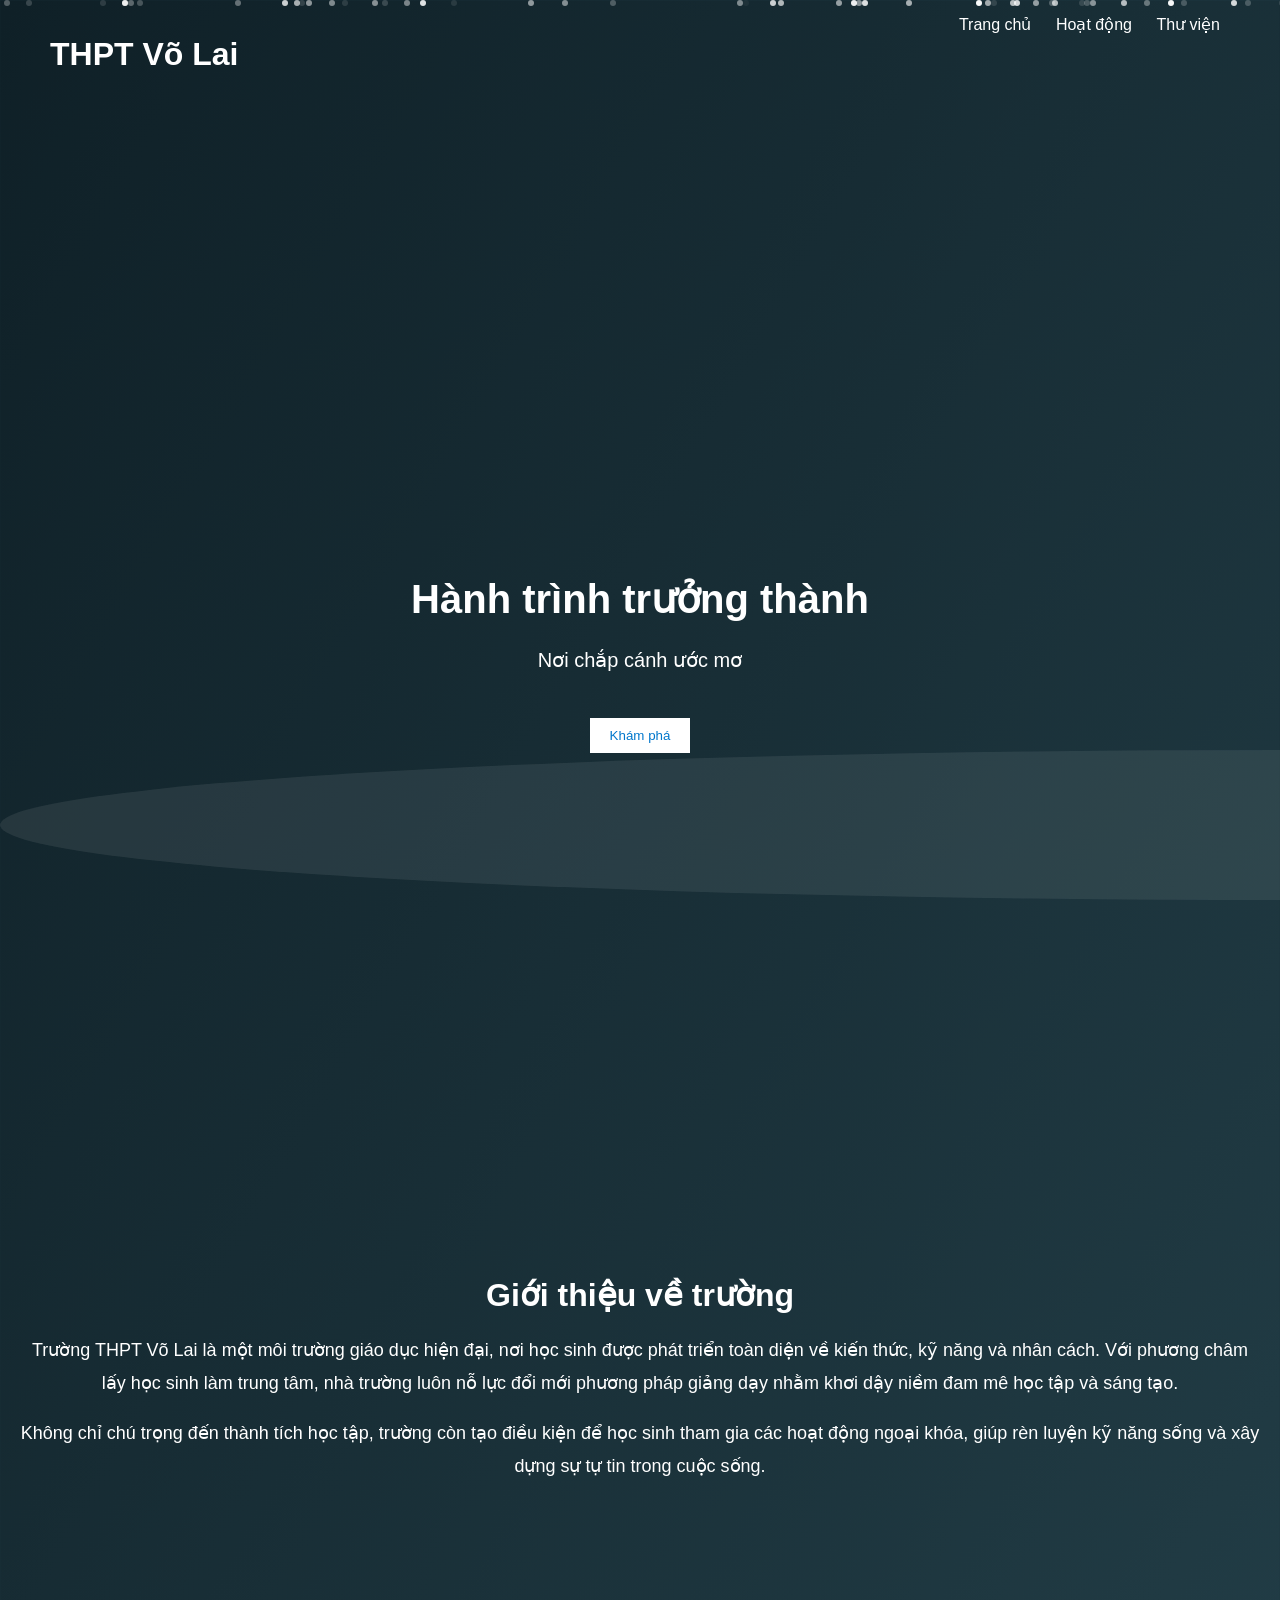
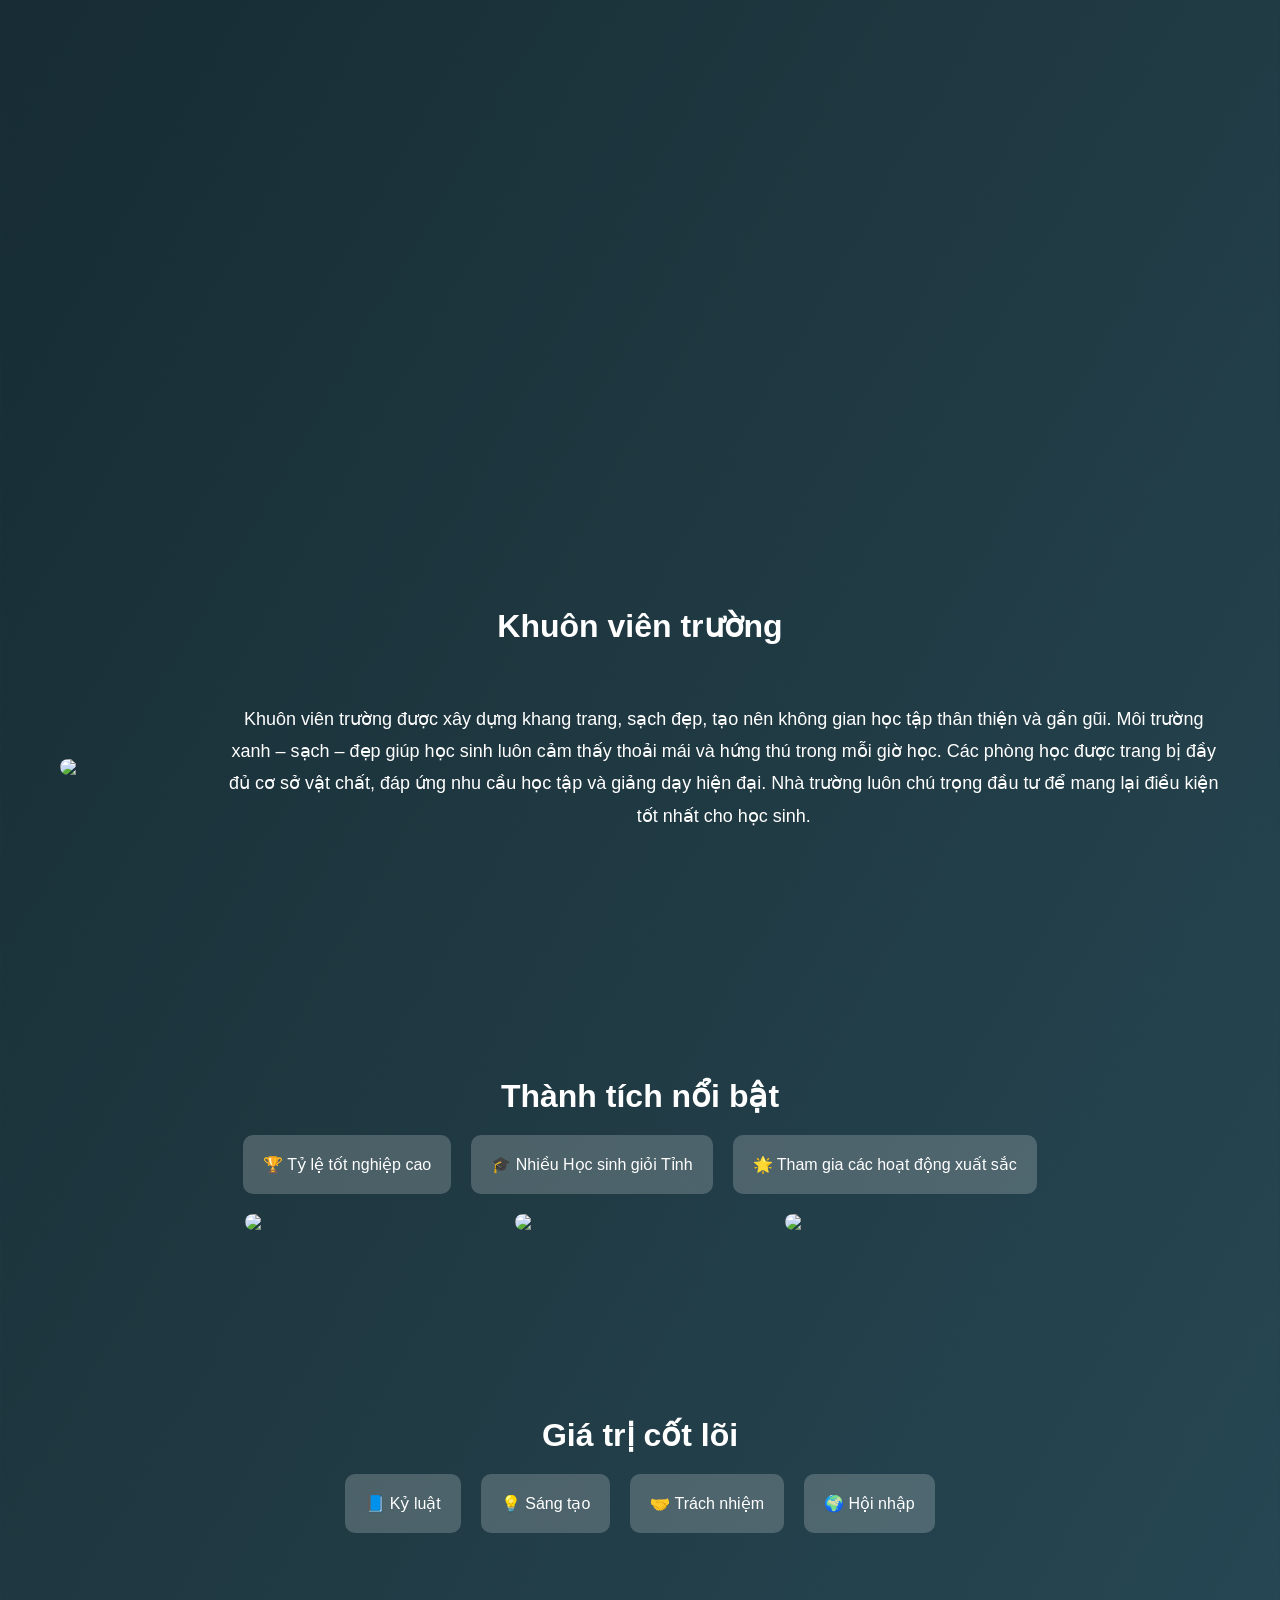
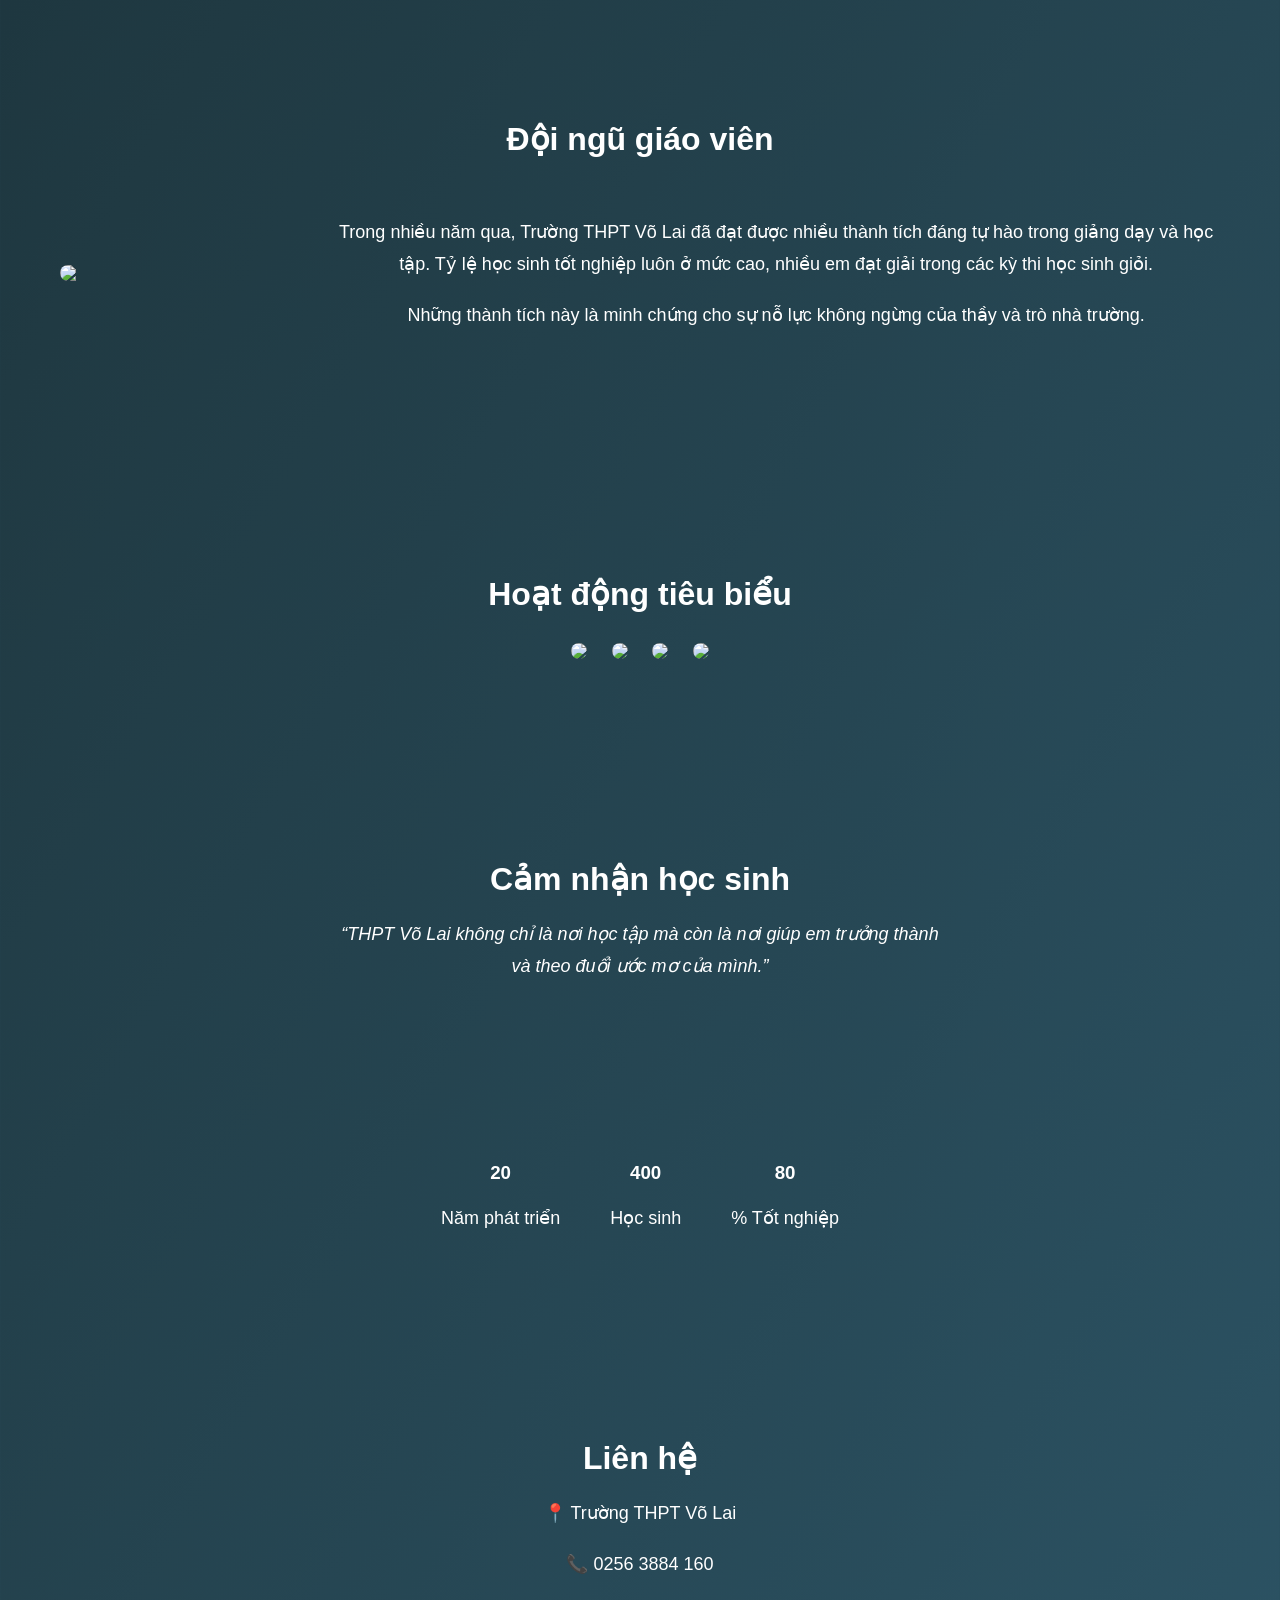
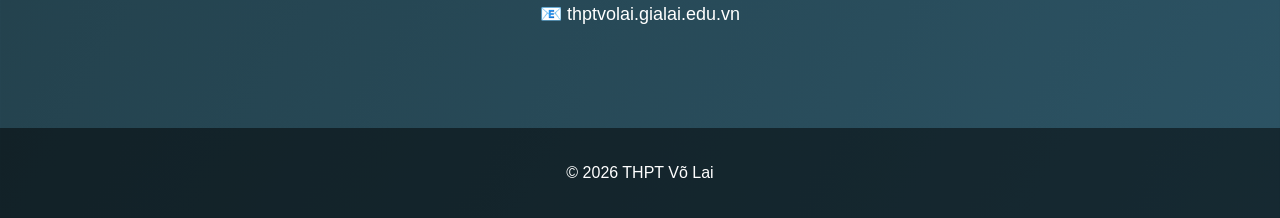
==== index.html @ 4e562acb "Add files via upload" ====
<!DOCTYPE html>
<html lang="vi">
<head>
    <meta charset="UTF-8">
    <title>THPT Võ Lai</title>
    <link rel="stylesheet" href="style.css">
</head>
<body>

<!-- HẠT BAY -->
<div class="particles" id="particles"></div>

<!-- SÓNG -->
<div class="wave"></div>
<div class="wave wave2"></div>

<!-- HEADER -->
<header class="header">
    <h1>THPT Võ Lai</h1>
    <nav>
        <a href="index.html">Trang chủ</a>
        <a href="activities.html">Hoạt động</a>
        <a href="gallery.html">Thư viện</a>
    </nav>
</header>

<!-- HERO -->
<section class="hero">
    <div class="hero-content">

        <img src="images/congtruong.png" class="school-gate">

        <h2 class="fade-in">Hành trình trưởng thành</h2>
        <p class="fade-in delay">Nơi chắp cánh ước mơ</p>

        <button onclick="scrollDown()">Khám phá</button>

    </div>
</section>

<!-- GIỚI THIỆU -->
<section class="intro reveal">
    <h2>Giới thiệu về trường</h2>
    <p>
Trường THPT Võ Lai là một môi trường giáo dục hiện đại, nơi học sinh được phát triển toàn diện 
về kiến thức, kỹ năng và nhân cách. Với phương châm lấy học sinh làm trung tâm, nhà trường luôn 
nỗ lực đổi mới phương pháp giảng dạy nhằm khơi dậy niềm đam mê học tập và sáng tạo.
</p>

<p>
Không chỉ chú trọng đến thành tích học tập, trường còn tạo điều kiện để học sinh tham gia 
các hoạt động ngoại khóa, giúp rèn luyện kỹ năng sống và xây dựng sự tự tin trong cuộc sống.
</p>
    <video class="big-img" autoplay muted loop>
    <source src="videos/truong.mp4" type="video/mp4">
    Trình duyệt không hỗ trợ video
</video>
</section>

<!-- KHUÔN VIÊN -->
<section class="campus reveal">
    <h2>Khuôn viên trường</h2>

    <div class="row">
        <img src="images/khuonvien.jpg">
        <div>
            <p>
Khuôn viên trường được xây dựng khang trang, sạch đẹp, tạo nên không gian học tập thân thiện 
và gần gũi. Môi trường xanh – sạch – đẹp giúp học sinh luôn cảm thấy thoải mái và hứng thú 
trong mỗi giờ học.
Các phòng học được trang bị đầy đủ cơ sở vật chất, đáp ứng nhu cầu học tập và giảng dạy hiện đại. 
Nhà trường luôn chú trọng đầu tư để mang lại điều kiện tốt nhất cho học sinh.
</section>

<!-- THÀNH TÍCH -->
<section class="achievements reveal">
    <h2>Thành tích nổi bật</h2>

    <div class="cards">
        <div class="card">🏆 Tỷ lệ tốt nghiệp cao</div>
        <div class="card">🎓 Nhiều Học sinh giỏi Tỉnh</div>
        <div class="card">🌟 Tham gia các hoạt động xuất sắc</div>
    </div>

    <div class="achievement-gallery">
    <img src="images/tt1.jpg">
    <img src="images/tt2.jpg">
    <img src="images/tt3.jpg">
</div>
</section>

<!-- GIÁ TRỊ -->
<section class="core reveal">
    <h2>Giá trị cốt lõi</h2>

    <div class="cards">
        <div class="card">📘 Kỷ luật</div>
        <div class="card">💡 Sáng tạo</div>
        <div class="card">🤝 Trách nhiệm</div>
        <div class="card">🌍 Hội nhập</div>
    </div>
</section>

<!-- GIÁO VIÊN -->
<section class="teachers reveal">
    <h2>Đội ngũ giáo viên</h2>

    <div class="row">
        <img src="images/1.jpg">
        <div>
            <p>
Trong nhiều năm qua, Trường THPT Võ Lai đã đạt được nhiều thành tích đáng tự hào trong giảng dạy 
và học tập. Tỷ lệ học sinh tốt nghiệp luôn ở mức cao, nhiều em đạt giải trong các kỳ thi học sinh giỏi.
</p>

<p>
Những thành tích này là minh chứng cho sự nỗ lực không ngừng của thầy và trò nhà trường.
            </p>        
</div>
    </div>
</section>

<!-- HOẠT ĐỘNG -->
<section class="activity-highlight reveal">
    <h2>Hoạt động tiêu biểu</h2>

    <div class="gallery">
        <img src="images/g1.jpg">
        <img src="images/g2.jpg">
        <img src="images/g3.jpg">
        <img src="images/1.jpg">
    </div>
</section>

<!-- CẢM NHẬN -->
<section class="quote reveal">
    <h2>Cảm nhận học sinh</h2>

    <p style="font-style: italic; max-width:600px; margin:auto;">
        “THPT Võ Lai không chỉ là nơi học tập mà còn là nơi giúp em trưởng thành
        và theo đuổi ước mơ của mình.”
    </p>
</section>

<!-- SỐ LIỆU -->
<section class="stats">
    <div>
        <h3 class="number" data-target="20">0</h3>
        <p>Năm phát triển</p>
    </div>
    <div>
        <h3 class="number" data-target="400">0</h3>
        <p>Học sinh</p>
    </div>
    <div>
        <h3 class="number" data-target="80">0</h3>
        <p>% Tốt nghiệp</p>
    </div>
</section>

<!-- LIÊN HỆ -->
<section class="contact reveal">
    <h2>Liên hệ</h2>
    <p>📍 Trường THPT Võ Lai</p>
    <p>📞 0256 3884 160</p>
    <p>📧 thptvolai.gialai.edu.vn</p>
</section>

<!-- FOOTER -->
<footer>
    <p>© 2026 THPT Võ Lai</p>
</footer>

<script src="script.js"></script>

</body>
</html>
---- style.css ----
/* RESET */
body {
    margin: 0;
    font-family: Arial;
    color: white;
    overflow-x: hidden;
}

/* NỀN ĐỘNG (DARK MODE) */
body {
    background: linear-gradient(120deg, #0f2027, #203a43, #2c5364);
}

/* HEADER */
.header {
    display: flex;
    justify-content: space-between;
    padding: 15px 50px;
}

.header a {
    color: white;
    margin: 10px;
    text-decoration: none;
}

/* HERO */
.hero {
    height: 100vh;
    display: flex;
    justify-content: center;
    align-items: center;
}

.hero-content {
    text-align: center;
}

/* ẢNH CỔNG TRƯỜNG */
.school-gate {
    width: 7000px;
    max-width: 75%;
    display: block;
    margin: 0 auto 10px;

    animation: float 3s ease-in-out infinite;

    filter: drop-shadow(0 0 10px rgba(255,255,255,0.3));
}

/* HIỆU ỨNG LƠ LỬNG */
@keyframes float {
    0% { transform: translateY(0px); }
    50% { transform: translateY(-12px); }
    100% { transform: translateY(0px); }
}

/* TEXT ANIMATION */
.fade-in {
    opacity: 0;
    animation: fade 2s forwards;
}

.delay {
    animation-delay: 1s;
}

@keyframes fade {
    to { opacity: 1; }
}

/* BUTTON */
button {
    padding: 10px 20px;
    background: white;
    color: #0077cc;
    border: none;
    margin-top: 20px;
    cursor: pointer;
}

/* SECTION */
section {
    padding: 80px 20px;
    text-align: center;
}

/* ẢNH LỚN */
.big-img {
    width: 80%;
    margin-top: 20px;
    border-radius: 10px;
    object-fit: cover;
}
/* ROW */
.row {
    display: flex;
    align-items: center;
    gap: 20px;
    margin: 40px;
}

.row img {
    width: 40%;
    border-radius: 10px;
}

.row.reverse {
    flex-direction: row-reverse;
}

/* CARDS */
.cards {
    display: flex;
    justify-content: center;
    gap: 20px;
}

.card {
    padding: 20px;
    background: rgba(255,255,255,0.2);
    border-radius: 10px;
    transition: 0.3s;
}

.card:hover {
    transform: scale(1.1);
    background: white;
    color: #0077cc;
}

/* GALLERY */
.gallery img {
    width: 200px;
    margin: 10px;
    border-radius: 10px;
    transition: 0.3s;
}

.gallery img:hover {
    transform: scale(1.1);
}

/* STATS */
.stats {
    display: flex;
    justify-content: center;
    gap: 50px;
}

/* FOOTER */
footer {
    padding: 20px;
    text-align: center;
    background: rgba(0,0,0,0.5);
}

/* PARTICLES */
.particles {
    position: fixed;
    width: 100%;
    height: 100%;
    overflow: hidden;
    z-index: -1;
}

.particle {
    position: absolute;
    width: 6px;
    height: 6px;
    background: white;
    border-radius: 50%;
    opacity: 0.7;
    animation: fly linear infinite;
}

@keyframes fly {
    from {
        transform: translateY(100vh);
    }
    to {
        transform: translateY(-10vh);
    }
}

/* SÓNG */
.wave {
    position: fixed;
    bottom: 0;
    width: 200%;
    height: 150px;
    background: rgba(255,255,255,0.1);
    opacity: 0.5;
    border-radius: 100%;
    animation: waveMove 8s linear infinite;
    z-index: -1;
}

.wave2 {
    animation: waveMove 12s linear infinite reverse;
    opacity: 0.3;
}

@keyframes waveMove {
    from {
        transform: translateX(0);
    }
    to {
        transform: translateX(-50%);
    }
}

/* REVEAL */
.reveal {
    opacity: 0;
    transform: translateY(50px);
}

.reveal.active {
    opacity: 1;
    transform: translateY(0);
    transition: 1s;
}

/* RESPONSIVE */
@media (max-width: 768px) {
    .row {
        flex-direction: column;
    }

    .row.reverse {
        flex-direction: column;
    }

    .cards {
        flex-direction: column;
    }

    .stats {
        flex-direction: column;
    }
}

/* GALLERY THÀNH TÍCH */
.achievement-gallery {
    display: flex;
    justify-content: center;
    gap: 20px;
    margin-top: 20px;
    flex-wrap: wrap;
}

.achievement-gallery img {
    width: 250px;
    border-radius: 10px;
    transition: 0.3s;
}

.achievement-gallery img:hover {
    transform: scale(1.1);
}

.activity-box {
    display: flex;
    align-items: center;
    gap: 20px;
    margin: 40px;
}

.activity-box img {
    width: 40%;
    border-radius: 10px;
}

.activity-box.reverse {
    flex-direction: row-reverse;
}

/* CHỮ TO RÕ HƠN */
section h2 {
    font-size: 32px;
    margin-bottom: 20px;
}

section p {
    font-size: 18px;
    line-height: 1.8;
}

/* BOX HOẠT ĐỘNG TO HƠN */
.activity-box {
    display: flex;
    align-items: center;
    gap: 40px;
    margin: 60px auto;
    max-width: 1000px;
}

/* ẢNH TO HƠN */
.activity-box img {
    width: 45%;
    border-radius: 12px;
}

/* TEXT CHI TIẾT */
.activity-box div {
    width: 55%;
}

/* TIÊU ĐỀ ĐẸP */
.hero h2 {
    font-size: 40px;
}

.hero p {
    font-size: 20px;
}

/* GRID GALLERY */
.gallery-grid {
    display: grid;
    grid-template-columns: repeat(auto-fit, minmax(250px, 1fr));
    gap: 20px;
    padding: 40px;
}

/* ẢNH */
.gallery-grid img {
    width: 100%;
    border-radius: 12px;
    cursor: pointer;
    transition: 0.3s;
}

.gallery-grid img:hover {
    transform: scale(1.05);
}

/* MODAL PHÓNG TO */
.modal {
    display: none;
    position: fixed;
    z-index: 999;
    padding-top: 50px;
    left: 0;
    top: 0;
    width: 100%;
    height: 100%;
    background: rgba(0,0,0,0.9);
    text-align: center;
}

.modal img {
    max-width: 80%;
    max-height: 80%;
    border-radius: 10px;
}
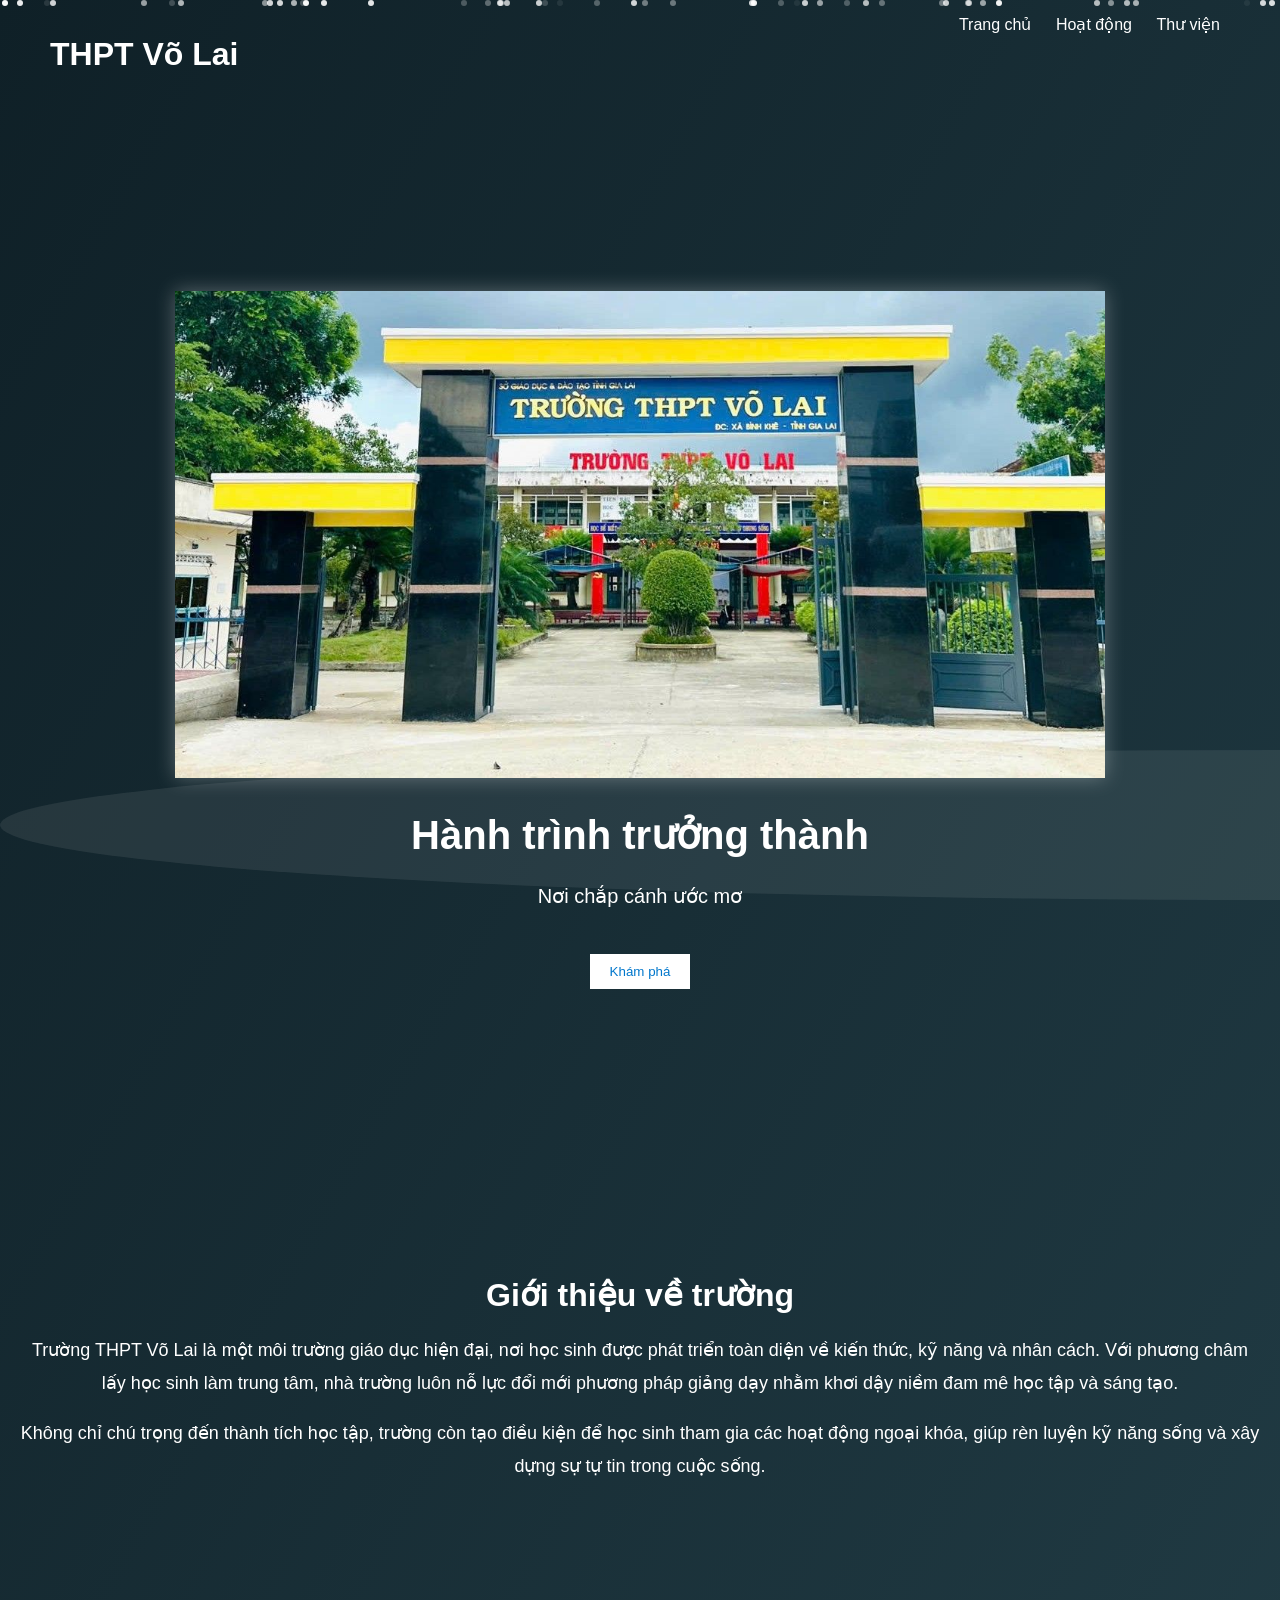
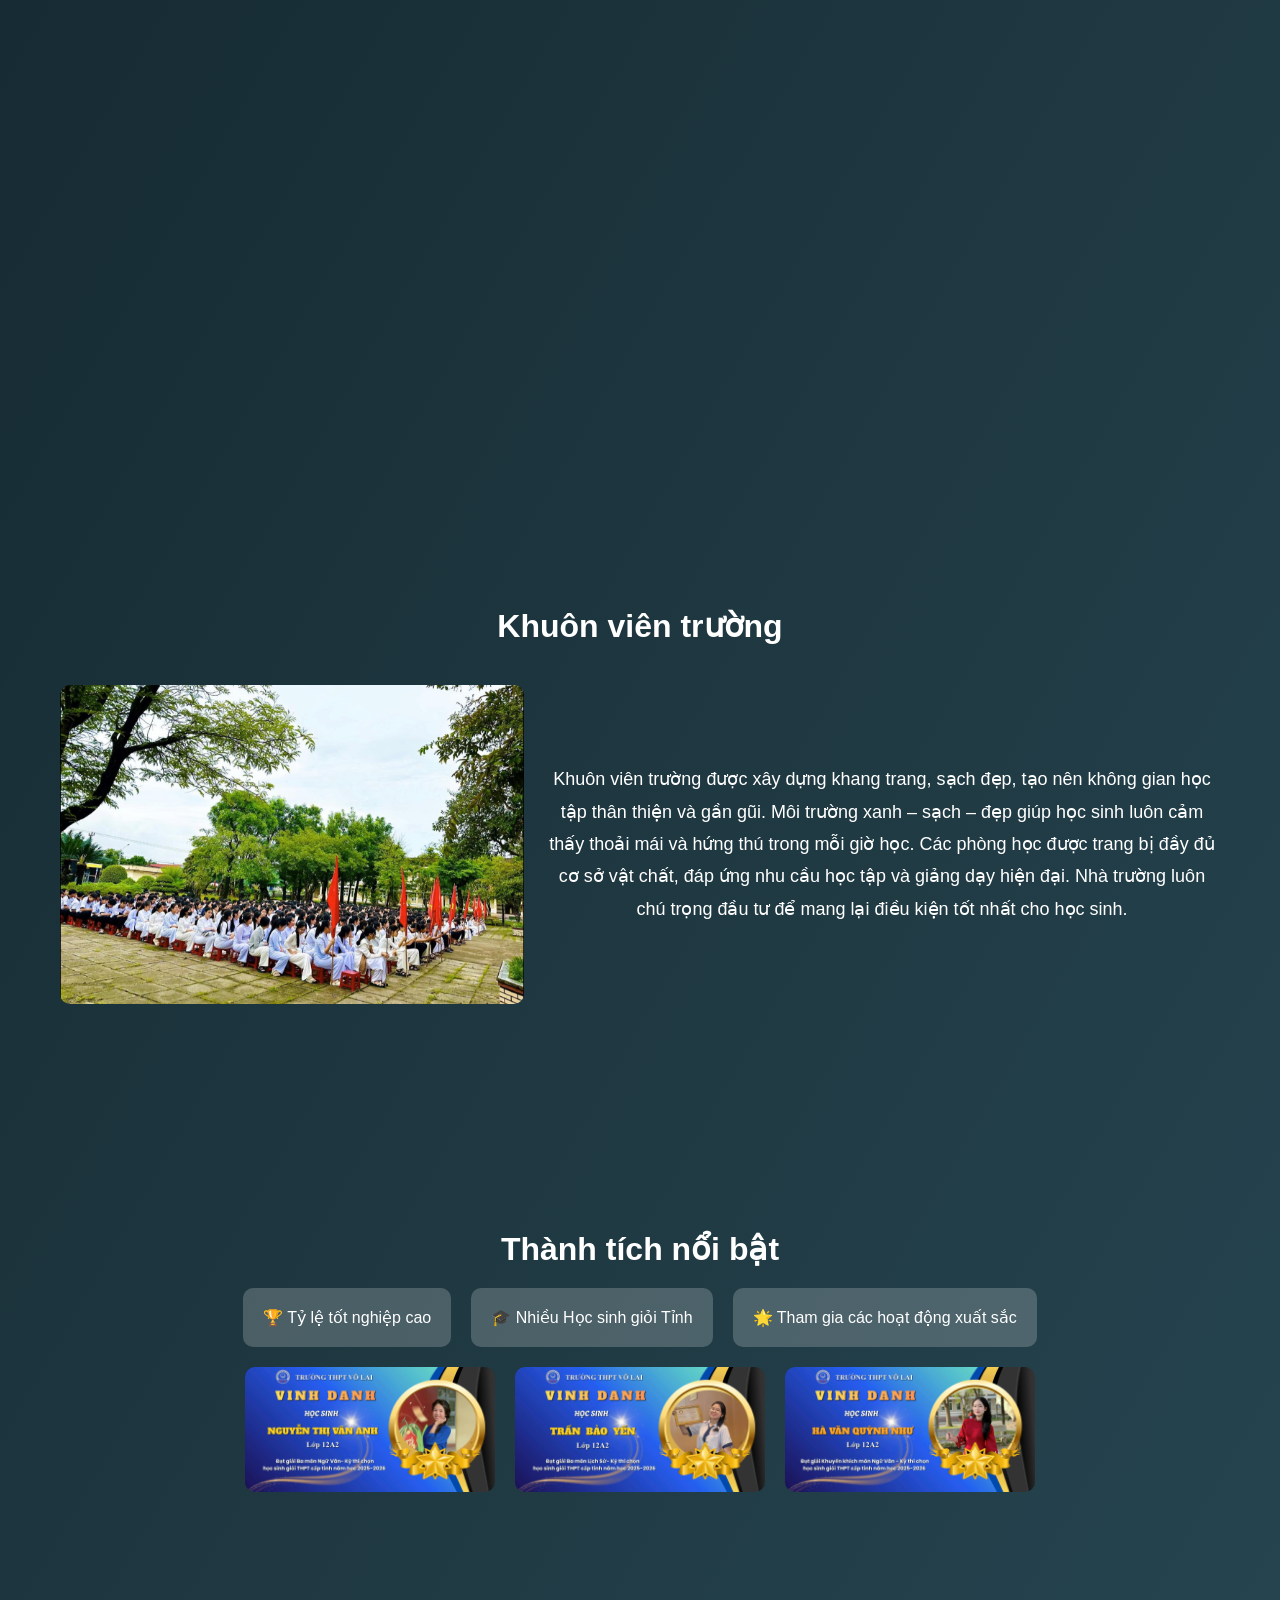
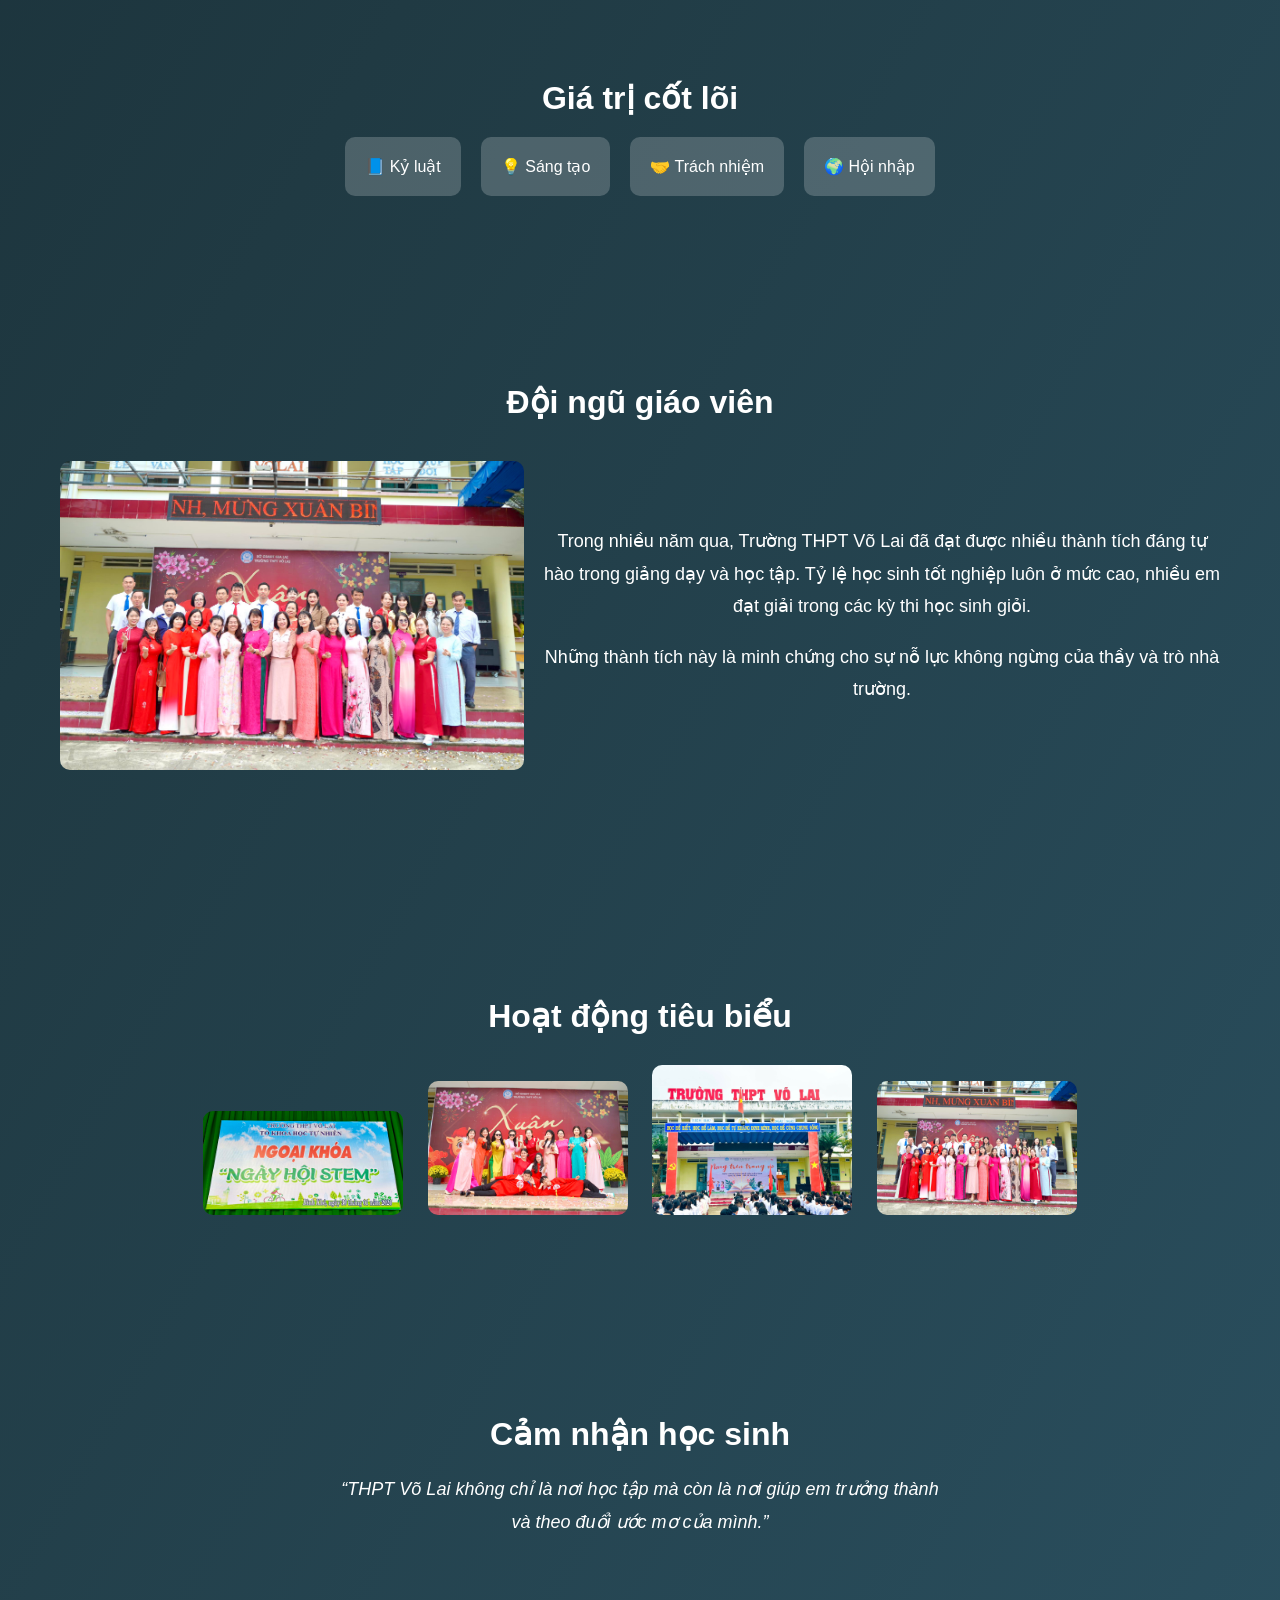
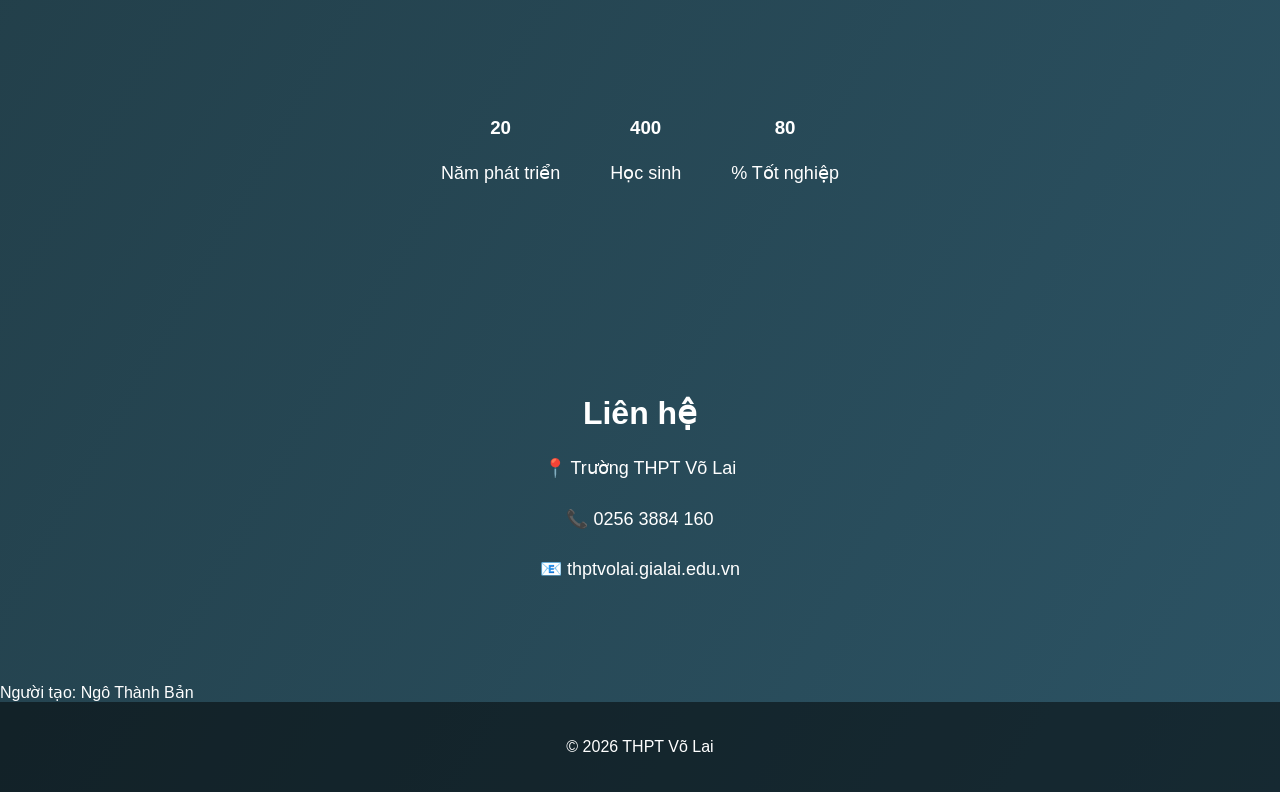
==== commit 1de74af3: "index.html" ====
--- a/index.html
+++ b/index.html
@@ -167,6 +167,10 @@
 </section>
 
 <!-- FOOTER -->
+<div class="creator">
+    Người tạo: Ngô Thành Bản
+</div>
+
 <footer>
     <p>© 2026 THPT Võ Lai</p>
 </footer>
@@ -174,4 +178,4 @@
 <script src="script.js"></script>
 
 </body>
-</html>+</html>
